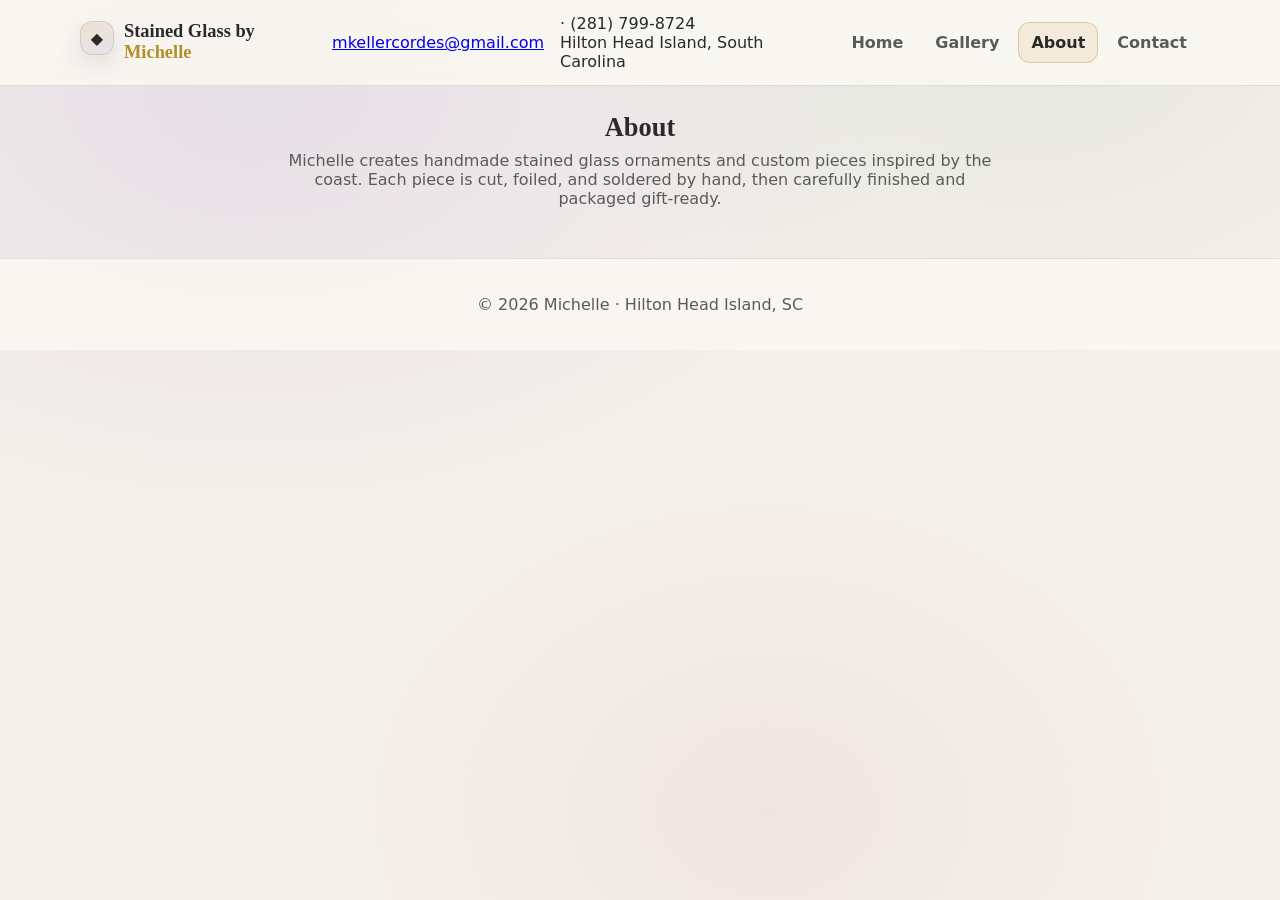
==== about.html @ 0e8c420d "First website commit" ====
<!doctype html>
<html lang="en">
<head>
  <meta charset="UTF-8" />
  <meta name="viewport" content="width=device-width, initial-scale=1" />
  <meta name="description" content="About Michelle and her stained glass work." />
  <title>About | Stained Glass by Michelle</title>
  <link rel="stylesheet" href="./assets/css/styles.css" />
  <script src="./assets/js/main.js" defer></script>
</head>
<body>
  <a class="skip-link" href="#main">Skip to content</a>
  <header class="site-header" role="banner">
  <div class="container header-inner">
    <a class="brand" href="./index.html" aria-label="Homepage">
      <span class="brand-mark" aria-hidden="true">◆</span>
      <span class="brand-stack">
        <span class="brand-name">Stained Glass by <span class="brand-accent">Michelle</span></span>
        <span class="brand-meta">
          <a href="mailto:mkellercordes@gmail.com">mkellercordes@gmail.com</a> · (281) 799-8724<br />
          Hilton Head Island, South Carolina
        </span>
      </span>
    </a>

    <nav class="site-nav" aria-label="Primary navigation">
      <button class="nav-toggle" type="button" aria-expanded="false" aria-controls="primary-nav">
        <span class="nav-toggle__label">Menu</span>
        <span class="nav-toggle__icon" aria-hidden="true"></span>
      </button>
      <ul id="primary-nav" class="nav-list">
        <li><a class="nav-link" href="./index.html">Home</a></li>
        <li><a class="nav-link" href="./gallery.html">Gallery</a></li>
        <li><a class="nav-link is-active" href="./about.html" aria-current="page">About</a></li>
        <li><a class="nav-link" href="./contact.html">Contact</a></li>
      </ul>
    </nav>
  </div>
</header>

  <main id="main" class="site-main" tabindex="-1">
    <section class="section" aria-labelledby="about-title">
      <div class="container">
        <h1 id="about-title" class="section-title">About</h1>
        <p class="section-subtitle" style="max-width: 70ch;">
          Michelle creates handmade stained glass ornaments and custom pieces inspired by the coast.
          Each piece is cut, foiled, and soldered by hand, then carefully finished and packaged gift-ready.
        </p>
      </div>
    </section>
  </main>

  <footer class="site-footer">
    <div class="container footer-inner">
      <p>© <span id="year"></span> Michelle · Hilton Head Island, SC</p>
    </div>
  </footer>

  <div class="modal" data-modal aria-hidden="true" role="dialog" aria-modal="true" aria-label="Artwork preview">
    <div class="modal-dialog">
      <div class="modal-head">
        <h3 class="modal-title" data-modal-title>Artwork</h3>
        <button class="modal-close" type="button" data-modal-close aria-label="Close">✕</button>
      </div>
      <div class="modal-body">
        <img data-modal-img src="" alt="" />
      </div>
    </div>
  </div>
</body>
</html>
---- assets/css/styles.css ----
/* ===== Light artisan theme (paper + jewel accents) ===== */
*,
*::before,
*::after { box-sizing: border-box; }

:root{
  --bg: #f4f0ea;         /* warm paper */
  --paper: #fbf8f3;      /* card background */
  --ink: #2a2a2a;        /* primary text */
  --muted: #5a5a5a;

  --gold: #b58e2c;
  --amethyst: #6a4dcc;
  --emerald: #2e8060;
  --ruby: #b0374b;

  --border: rgba(0,0,0,.10);
  --shadow: 0 14px 40px rgba(0,0,0,.10);

  --radius-md: 16px;
  --radius-lg: 22px;

  --container: 1120px;
  --pad: 20px;

  --sans: ui-sans-serif, system-ui, -apple-system, Segoe UI, Roboto, Helvetica, Arial, "Apple Color Emoji","Segoe UI Emoji";
  --serif: ui-serif, Georgia, Cambria, "Times New Roman", Times, serif;
}

html:focus-within { scroll-behavior: smooth; }

body{
  margin:0;
  min-height:100vh;
  font-family: var(--sans);
  color: var(--ink);
  background:
    radial-gradient(1200px 800px at 20% 10%, rgba(106,77,204,.10), transparent 55%),
    radial-gradient(900px 700px at 80% 0%, rgba(46,128,96,.08), transparent 55%),
    radial-gradient(900px 700px at 60% 90%, rgba(176,55,75,.06), transparent 50%),
    var(--bg);
  text-rendering: optimizeLegibility;
  -webkit-font-smoothing: antialiased;
}

img{ max-width:100%; display:block; }

.container{
  width: min(var(--container), calc(100% - (var(--pad) * 2)));
  margin-inline:auto;
}

.skip-link{
  position:absolute;
  left:12px; top:12px;
  transform: translateY(-160%);
  background: var(--ink);
  color: var(--paper);
  padding:10px 12px;
  border-radius: 10px;
  text-decoration:none;
  z-index:999;
}
.skip-link:focus{ transform: translateY(0); outline:3px solid rgba(181,142,44,.45); outline-offset:2px; }
:focus-visible{ outline:3px solid rgba(181,142,44,.45); outline-offset:3px; }

/* Header */
.site-header{
  position: sticky;
  top:0;
  z-index:50;
  background: rgba(251,248,243,.86);
  backdrop-filter: blur(10px);
  border-bottom: 1px solid var(--border);
}
.header-inner{
  display:flex;
  align-items:center;
  justify-content: space-between;
  gap:16px;
  padding: 14px 0;
}

.brand{
  display:flex;
  align-items:flex-start;
  gap:10px;
  text-decoration:none;
  color: inherit;
}

.brand-mark{
  width: 34px; height: 34px;
  display:grid; place-items:center;
  border:1px solid var(--border);
  border-radius: 12px;
  background: linear-gradient(145deg, rgba(181,142,44,.18), rgba(106,77,204,.12));
  box-shadow: 0 10px 24px rgba(0,0,0,.10);
  flex: 0 0 auto;
}

.brand-stack{ display:grid; gap:2px; }
.brand-name{ font-family: var(--serif); font-size: 1.15rem; font-weight: 800; line-height: 1.1; }
.brand-accent{ color: var(--gold); }
.brand-meta{
  font-size: .92rem;
  color: var(--muted);
  line-height: 1.15;
}
.brand-meta a{ color: inherit; text-decoration: none; border-bottom: 1px solid rgba(181,142,44,0); }
.brand-meta a:hover{ border-bottom-color: rgba(181,142,44,.45); }

/* Nav */
.site-nav{ display:flex; align-items:center; gap:10px; }
.nav-toggle{
  display:none;
  border:1px solid var(--border);
  background: rgba(255,255,255,.7);
  border-radius: 12px;
  padding: 10px 12px;
  cursor:pointer;
}
.nav-toggle__icon{ width:18px; height:12px; position:relative; }
.nav-toggle__icon::before,
.nav-toggle__icon::after{
  content:"";
  position:absolute; left:0;
  width:100%; height:2px;
  background: var(--ink);
  border-radius:999px;
}
.nav-toggle__icon::before{ top:0; }
.nav-toggle__icon::after{ bottom:0; }

.nav-list{
  list-style:none;
  display:flex;
  gap:6px;
  margin:0; padding:0;
}
.nav-link{
  display:inline-flex;
  padding: 10px 12px;
  border-radius: 12px;
  text-decoration:none;
  color: var(--muted);
  border: 1px solid transparent;
  font-weight: 700;
}
.nav-link:hover{
  color: var(--ink);
  border-color: rgba(0,0,0,.08);
  background: rgba(255,255,255,.55);
}
.nav-link.is-active,
.nav-link[aria-current="page"]{
  color: var(--ink);
  border-color: rgba(181,142,44,.35);
  background: rgba(181,142,44,.10);
}

/* Banner */
.card-banner{ padding: 22px 0 6px; }
.card-figure{
  margin:0;
  border-radius: var(--radius-lg);
  overflow:hidden;
  border: 1px solid var(--border);
  box-shadow: var(--shadow);
  background: var(--paper);
}
.card-figure img{ width:100%; height:auto; }

/* Hero copy */
.hero{ padding: 8px 0 18px; text-align:center; }
.hero-title{
  margin: 18px auto 10px;
  font-family: var(--serif);
  font-size: clamp(2.05rem, 3.3vw, 3.1rem);
  line-height: 1.12;
  max-width: 20ch;
}
.hero-sub{
  margin: 0 auto 16px;
  color: var(--muted);
  font-size: 1.05rem;
  max-width: 78ch;
}
.hero-actions{ display:flex; justify-content:center; gap:10px; flex-wrap:wrap; margin-bottom: 18px; }

/* Buttons */
.btn{
  display:inline-flex;
  align-items:center;
  justify-content:center;
  gap:10px;
  padding: 11px 14px;
  border-radius: 14px;
  text-decoration:none;
  border: 1px solid transparent;
  font-weight: 800;
  letter-spacing: .2px;
  cursor: pointer;
}
.btn-small{ padding: 10px 12px; border-radius: 12px; font-weight: 800; }
.btn-primary{
  background: linear-gradient(145deg, rgba(181,142,44,.22), rgba(106,77,204,.14));
  border-color: rgba(181,142,44,.45);
  color: var(--ink);
  box-shadow: 0 12px 26px rgba(0,0,0,.10);
}
.btn-primary:hover{ border-color: rgba(181,142,44,.60); }
.btn-secondary{
  background: rgba(255,255,255,.65);
  border-color: rgba(0,0,0,.12);
  color: var(--ink);
}
.btn-secondary:hover{ border-color: rgba(0,0,0,.18); }

/* Highlights */
.highlights{
  display:grid;
  grid-template-columns: repeat(3, minmax(0,1fr));
  gap: 10px;
  margin: 14px auto 0;
  max-width: var(--container);
  text-align:left;
}
.highlight{
  background: rgba(255,255,255,.55);
  border: 1px solid var(--border);
  border-radius: var(--radius-md);
  padding: 12px 12px 12px 12px;
  display:grid;
  gap:6px;
}
.highlight-title{
  margin:0;
  font-size:.9rem;
  letter-spacing:.08em;
  text-transform: uppercase;
  color: var(--muted);
}
.highlight-text{ margin:0; font-weight: 650; }

/* Sections */
.section{ padding: 26px 0; }
.section-title{ margin:0; font-family: var(--serif); font-size: 1.65rem; text-align:center; }
.section-subtitle{ margin:8px auto 0; color: var(--muted); text-align:center; max-width: 82ch; }

.grid{ display:grid; gap: 14px; }
.favorites{ grid-template-columns: repeat(3, minmax(0,1fr)); margin-top: 16px; }

.product-card{
  background: rgba(255,255,255,.62);
  border: 1px solid var(--border);
  border-radius: var(--radius-lg);
  overflow:hidden;
  box-shadow: 0 12px 28px rgba(0,0,0,.07);
}
.product-card img{ width:100%; aspect-ratio: 1 / 1; object-fit: cover; }
.product-body{ padding: 12px 14px 14px; display:grid; gap: 10px; }
.product-title{ margin:0; font-size: 1.05rem; font-weight: 900; }
.product-meta{ margin:0; color: var(--muted); font-size: .95rem; }

.section-actions{ margin-top: 14px; text-align:center; }
.text-link{ color: var(--gold); font-weight: 850; text-decoration:none; }
.text-link:hover{ text-decoration: underline; }

/* Gallery grid */
.gallery-grid{
  display:grid;
  grid-template-columns: repeat(3, minmax(0,1fr));
  gap: 14px;
  margin-top: 18px;
}
.gallery-item{
  border: 1px solid var(--border);
  border-radius: var(--radius-lg);
  overflow:hidden;
  background: rgba(255,255,255,.62);
  box-shadow: 0 12px 28px rgba(0,0,0,.07);
}
.gallery-btn{
  display:block;
  padding:0;
  border:0;
  background: transparent;
  width:100%;
  cursor:pointer;
}
.gallery-btn img{
  width:100%;
  aspect-ratio: 1 / 1;
  object-fit: cover;
}
.gallery-caption{
  padding: 10px 12px 12px;
  color: var(--muted);
  font-weight: 700;
  font-size: .95rem;
}

/* Modal (lightbox) */
.modal{
  position: fixed;
  inset: 0;
  display: none;
  align-items: center;
  justify-content: center;
  padding: 22px;
  background: rgba(20, 18, 16, .62);
  z-index: 1000;
}
.modal.is-open{ display: flex; }
.modal-dialog{
  width: min(980px, 100%);
  max-height: 92vh;
  overflow: hidden;
  background: rgba(251,248,243,.98);
  border: 1px solid rgba(255,255,255,.15);
  border-radius: 18px;
  box-shadow: 0 22px 60px rgba(0,0,0,.35);
}
.modal-head{
  display:flex;
  align-items:center;
  justify-content: space-between;
  gap: 10px;
  padding: 12px 14px;
  border-bottom: 1px solid rgba(0,0,0,.08);
}
.modal-title{
  margin:0;
  font-family: var(--serif);
  font-size: 1.1rem;
}
.modal-close{
  border: 1px solid rgba(0,0,0,.12);
  background: rgba(255,255,255,.8);
  border-radius: 12px;
  padding: 8px 10px;
  font-weight: 900;
  cursor: pointer;
}
.modal-body{
  padding: 14px;
  display:grid;
  gap: 12px;
}
.modal-body img{
  width: 100%;
  height: auto;
  max-height: 75vh;
  object-fit: contain;
  border-radius: 12px;
  border: 1px solid rgba(0,0,0,.08);
}

/* Footer */
.site-footer{
  background: rgba(251,248,243,.86);
  border-top: 1px solid var(--border);
  margin-top: 24px;
}
.footer-inner{ padding: 20px 0; display:grid; gap: 8px; text-align:center; color: var(--muted); }

/* Mobile */
@media (max-width: 900px){
  .highlights{ grid-template-columns: 1fr; }
  .favorites{ grid-template-columns: 1fr; }
  .gallery-grid{ grid-template-columns: repeat(2, minmax(0,1fr)); }

  .nav-toggle{ display:inline-flex; }
  .nav-list{
    position:absolute;
    right: var(--pad);
    top: 70px;
    width: min(320px, calc(100vw - (var(--pad) * 2)));
    padding: 10px;
    border-radius: 16px;
    border: 1px solid var(--border);
    background: rgba(251,248,243,.97);
    box-shadow: var(--shadow);
    display:none;
    flex-direction: column;
    align-items: stretch;
    gap: 4px;
  }
  .nav-list.is-open{ display:flex; }
}

@media (max-width: 520px){
  .gallery-grid{ grid-template-columns: 1fr; }
}
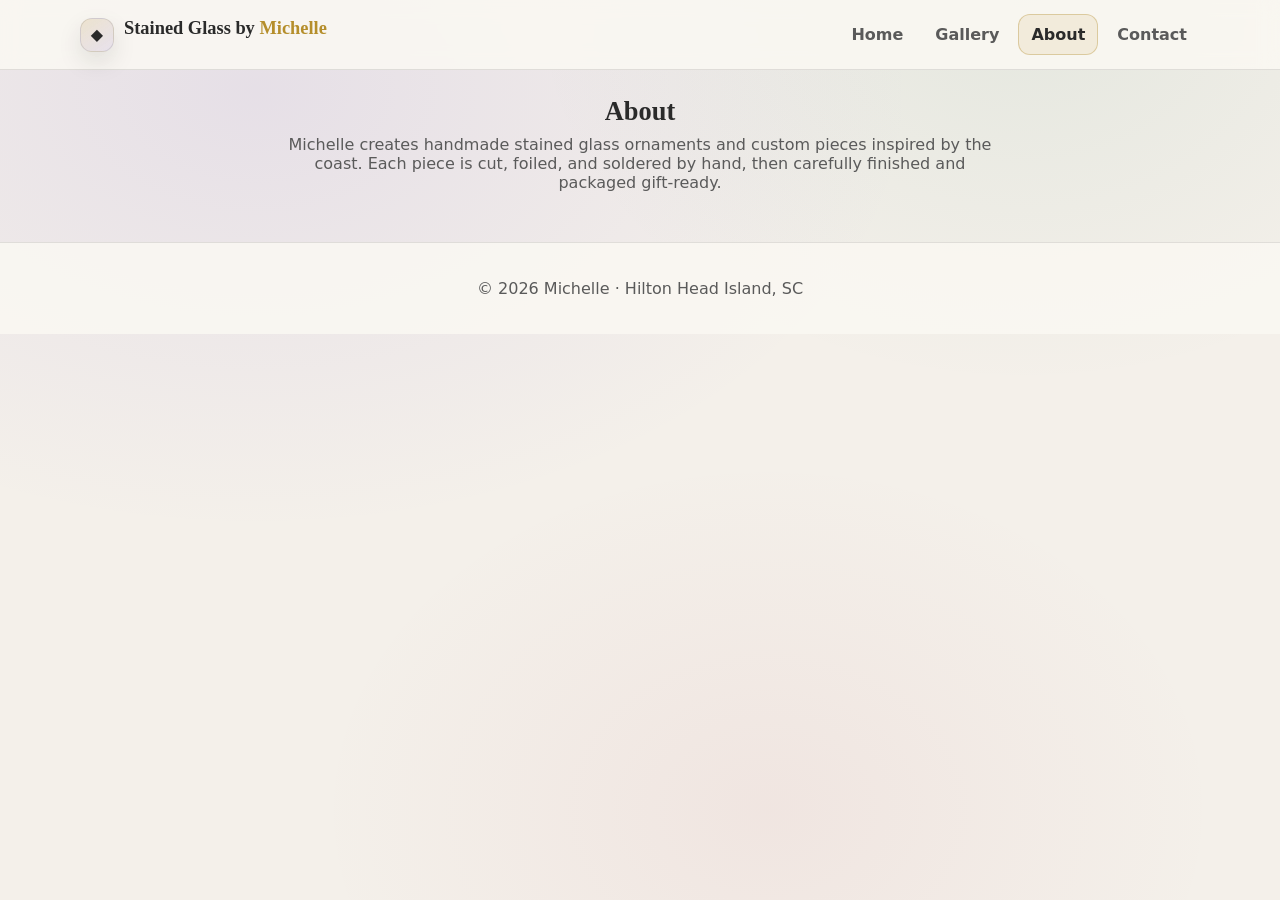
==== commit 8a1644b2: "take 4" ====
--- a/about.html
+++ b/about.html
@@ -16,10 +16,7 @@
       <span class="brand-mark" aria-hidden="true">◆</span>
       <span class="brand-stack">
         <span class="brand-name">Stained Glass by <span class="brand-accent">Michelle</span></span>
-        <span class="brand-meta">
-          <a href="mailto:mkellercordes@gmail.com">mkellercordes@gmail.com</a> · (281) 799-8724<br />
-          Hilton Head Island, South Carolina
-        </span>
+        
       </span>
     </a>
 
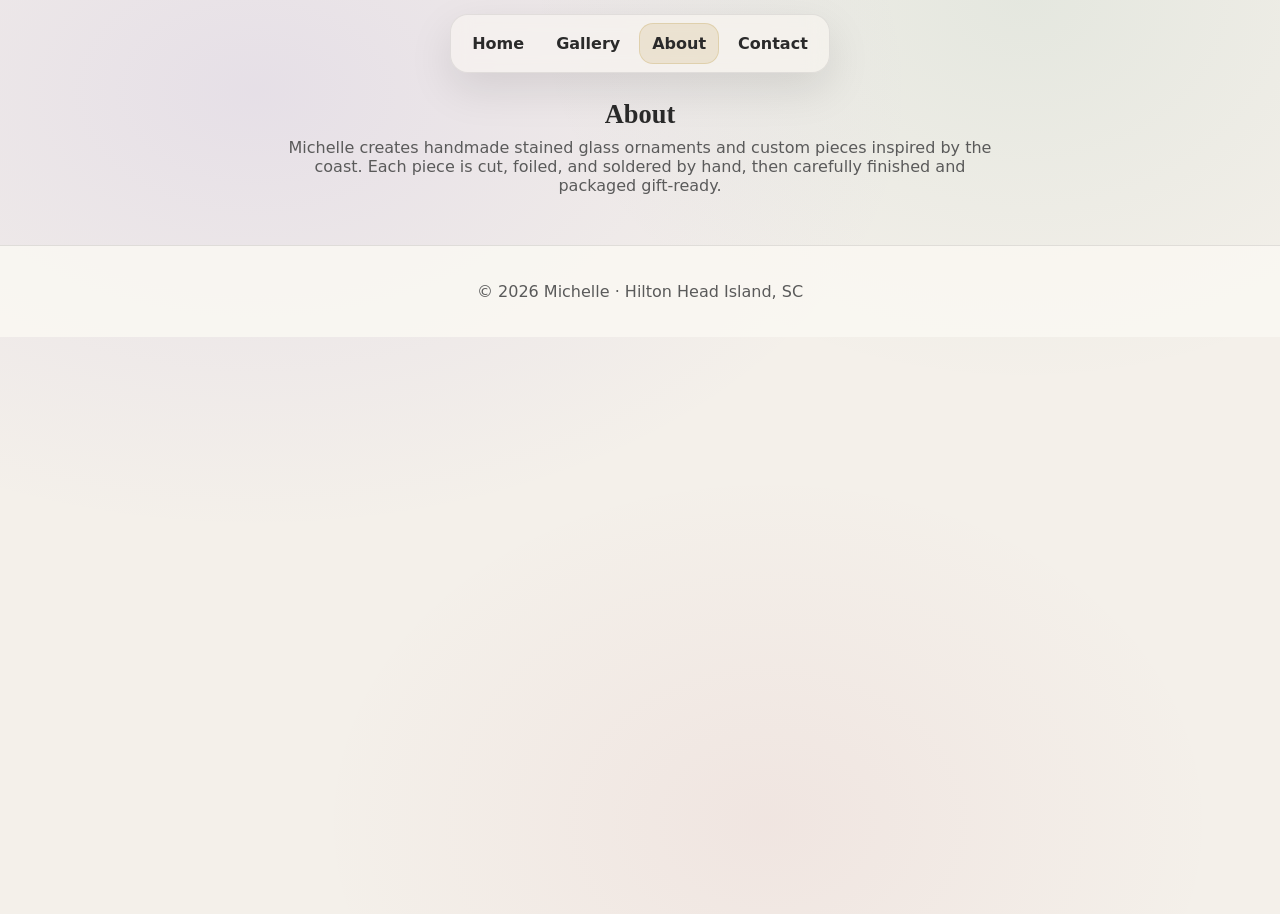
==== commit f019eed9: "Final commit for tonight I think this is going to work" ====
--- a/about.html
+++ b/about.html
@@ -10,32 +10,14 @@
 </head>
 <body>
   <a class="skip-link" href="#main">Skip to content</a>
-  <header class="site-header" role="banner">
-  <div class="container header-inner">
-    <a class="brand" href="./index.html" aria-label="Homepage">
-      <span class="brand-mark" aria-hidden="true">◆</span>
-      <span class="brand-stack">
-        <span class="brand-name">Stained Glass by <span class="brand-accent">Michelle</span></span>
-        
-      </span>
-    </a>
 
-    <nav class="site-nav" aria-label="Primary navigation">
-      <button class="nav-toggle" type="button" aria-expanded="false" aria-controls="primary-nav">
-        <span class="nav-toggle__label">Menu</span>
-        <span class="nav-toggle__icon" aria-hidden="true"></span>
-      </button>
-      <ul id="primary-nav" class="nav-list">
-        <li><a class="nav-link" href="./index.html">Home</a></li>
-        <li><a class="nav-link" href="./gallery.html">Gallery</a></li>
-        <li><a class="nav-link is-active" href="./about.html" aria-current="page">About</a></li>
-        <li><a class="nav-link" href="./contact.html">Contact</a></li>
-      </ul>
-    </nav>
-  </div>
-</header>
-
-  <main id="main" class="site-main" tabindex="-1">
+  <nav class="floating-nav" aria-label="Primary navigation">
+    <a class="floating-link" href="./index.html">Home</a>
+    <a class="floating-link" href="./gallery.html">Gallery</a>
+    <a class="floating-link is-active" href="./about.html">About</a>
+    <a class="floating-link" href="./contact.html">Contact</a>
+  </nav>
+<main id="main" class="site-main" tabindex="-1">
     <section class="section" aria-labelledby="about-title">
       <div class="container">
         <h1 id="about-title" class="section-title">About</h1>
--- a/assets/css/styles.css
+++ b/assets/css/styles.css
@@ -69,9 +69,9 @@
   position: sticky;
   top:0;
   z-index:50;
-  background: rgba(251,248,243,.86);
-  backdrop-filter: blur(10px);
-  border-bottom: 1px solid var(--border);
+  background: transparent;
+  backdrop-filter: none;
+  border-bottom: none;
 }
 .header-inner{
   display:flex;
@@ -100,7 +100,7 @@
 }
 
 .brand-stack{ display:grid; gap:2px; }
-.brand-name{ font-family: var(--serif); font-size: 1.15rem; font-weight: 800; line-height: 1.1; }
+.brand-name{ font-family: var(--serif); font-size: 1.15rem; font-weight: 900; line-height: 1.1; }
 .brand-accent{ color: var(--gold); }
 .brand-meta{
   font-size: .92rem;
@@ -143,20 +143,24 @@
   padding: 10px 12px;
   border-radius: 12px;
   text-decoration:none;
-  color: var(--muted);
-  border: 1px solid transparent;
-  font-weight: 700;
+  color: var(--ink);
+  border: 1px solid rgba(0,0,0,.06);
+  font-weight: 850;
+  background: rgba(251,248,243,.42); /* transparent "pill" for readability */
+  box-shadow: 0 10px 24px rgba(0,0,0,.06);
+  text-shadow: 0 1px 10px rgba(0,0,0,.10);
 }
 .nav-link:hover{
   color: var(--ink);
-  border-color: rgba(0,0,0,.08);
-  background: rgba(255,255,255,.55);
+  border-color: rgba(0,0,0,.10);
+  background: rgba(251,248,243,.62);
+  box-shadow: 0 14px 30px rgba(0,0,0,.08);
 }
 .nav-link.is-active,
 .nav-link[aria-current="page"]{
   color: var(--ink);
-  border-color: rgba(181,142,44,.35);
-  background: rgba(181,142,44,.10);
+  border-color: rgba(181,142,44,.28);
+  background: rgba(181,142,44,.14);
 }
 
 /* Banner */
@@ -258,7 +262,7 @@
   overflow:hidden;
   box-shadow: 0 12px 28px rgba(0,0,0,.07);
 }
-.product-card img{ width:100%; aspect-ratio: 1 / 1; object-fit: cover; }
+.product-card img{ width:100%; aspect-ratio: 1 / 1; object-fit: contain; background:#fff; padding:8px; }
 .product-body{ padding: 12px 14px 14px; display:grid; gap: 10px; }
 .product-title{ margin:0; font-size: 1.05rem; font-weight: 900; }
 .product-meta{ margin:0; color: var(--muted); font-size: .95rem; }
@@ -292,7 +296,7 @@
 .gallery-btn img{
   width:100%;
   aspect-ratio: 1 / 1;
-  object-fit: cover;
+  object-fit: contain; background:#fff; padding:8px;
 }
 .gallery-caption{
   padding: 10px 12px 12px;
@@ -380,7 +384,7 @@
     padding: 10px;
     border-radius: 16px;
     border: 1px solid var(--border);
-    background: rgba(251,248,243,.97);
+    background: rgba(255,255,255,0.0);
     box-shadow: var(--shadow);
     display:none;
     flex-direction: column;
@@ -392,4 +396,60 @@
 
 @media (max-width: 520px){
   .gallery-grid{ grid-template-columns: 1fr; }
-}+}
+
+
+
+/* Floating navigation (replaces the old top panel) */
+.floating-nav{
+  position: sticky;
+  top: 14px;
+  z-index: 60;
+  margin: 14px auto 0;
+  width: fit-content;
+  display: flex;
+  gap: 6px;
+  padding: 8px;
+  border-radius: 18px;
+  border: 1px solid rgba(0,0,0,.08);
+  background: rgba(251,248,243,.55);
+  backdrop-filter: blur(10px);
+  box-shadow: 0 16px 44px rgba(0,0,0,.10);
+}
+
+.floating-link{
+  display:inline-flex;
+  padding: 10px 12px;
+  border-radius: 14px;
+  text-decoration:none;
+  color: var(--ink);
+  font-weight: 850;
+  border: 1px solid transparent;
+}
+
+.floating-link:hover{
+  background: rgba(251,248,243,.70);
+  border-color: rgba(0,0,0,.08);
+}
+
+.floating-link.is-active{
+  background: rgba(181,142,44,.14);
+  border-color: rgba(181,142,44,.22);
+}
+
+/* Favorites closer to the hero text */
+.section-favorites{
+  padding-top: 10px;
+}
+.hero-actions{ margin-bottom: 8px; }
+
+@media (max-width: 520px){
+  .floating-nav{
+    width: calc(100% - (var(--pad) * 2));
+    justify-content: space-between;
+  }
+  .floating-link{
+    padding: 10px 10px;
+    font-size: .95rem;
+  }
+}
